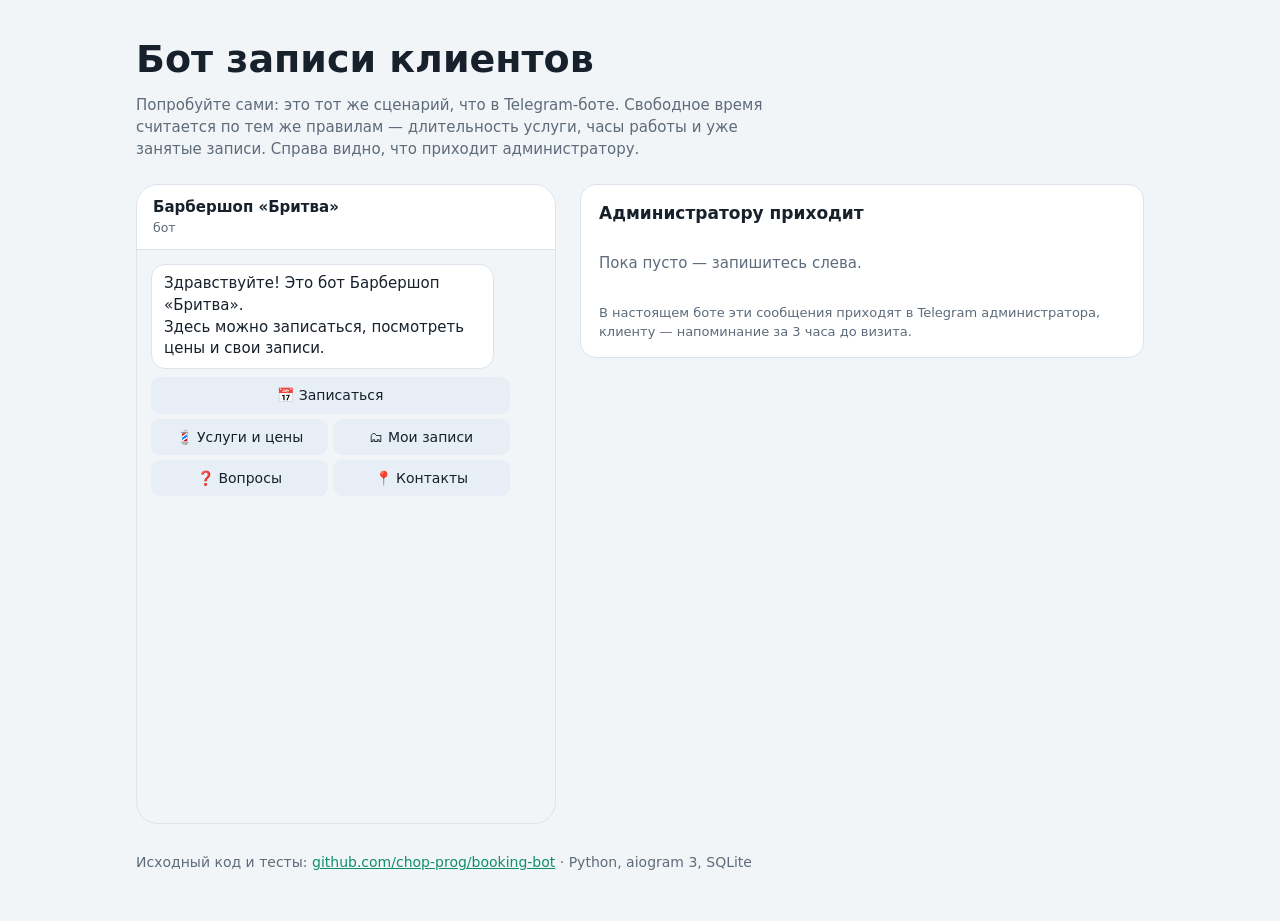
==== web/index.html @ 883f326a "Add a browser demo of the booking flow, published on Pages web/ replays the bot's menu and booking s" ====
<!doctype html>
<html lang="ru">
<head>
<meta charset="utf-8">
<meta name="viewport" content="width=device-width, initial-scale=1">
<title>Бот записи клиентов — демо</title>
<meta name="description" content="Попробуйте Telegram-бота для записи клиентов прямо в браузере: услуги, свободное время, подтверждение и уведомление администратору.">
<link rel="stylesheet" href="style.css">
</head>
<body>
<main>
  <header class="intro">
    <h1>Бот записи клиентов</h1>
    <p>Попробуйте сами: это тот же сценарий, что в Telegram-боте. Свободное время считается по тем же правилам — длительность услуги, часы работы и уже занятые записи. Справа видно, что приходит администратору.</p>
  </header>
  <div class="stage">
    <section class="phone" aria-label="Чат с ботом">
      <div class="bar"><b id="biz-name">Бот</b><small>бот</small></div>
      <div id="chat" class="chat" role="log" aria-live="polite"></div>
      <form id="composer" class="composer" hidden>
        <input id="input" autocomplete="off" aria-label="Сообщение">
        <button type="submit" aria-label="Отправить">➤</button>
      </form>
    </section>
    <aside class="admin" aria-label="Уведомления администратора">
      <h2>Администратору приходит</h2>
      <div id="admin" class="admin-feed"><p class="muted">Пока пусто — запишитесь слева.</p></div>
      <p class="note">В настоящем боте эти сообщения приходят в Telegram администратора, клиенту — напоминание за 3 часа до визита.</p>
    </aside>
  </div>
  <footer>Исходный код и тесты: <a href="https://github.com/chop-prog/booking-bot">github.com/chop-prog/booking-bot</a> · Python, aiogram 3, SQLite</footer>
</main>
<script type="module" src="app.js"></script>
</body>
</html>
---- web/style.css ----
:root { --bg:#0e1621; --panel:#17212b; --line:#243447; --text:#e9eef3; --muted:#8ea3b6; --me:#2b5278; --bot:#182533; --btn:rgba(90,140,190,.22); --accent:#7ff0c8; color-scheme: dark; }
@media (prefers-color-scheme: light) { :root { --bg:#f2f5f8; --panel:#fff; --line:#dde3ea; --text:#17212b; --muted:#5d6b7a; --me:#d9f0c8; --bot:#fff; --btn:#e7eef6; --accent:#0f8f6c; color-scheme: light; } }
* { box-sizing: border-box; }
body { margin: 0; background: var(--bg); color: var(--text); font: 15px/1.45 system-ui, -apple-system, "Segoe UI", Roboto, sans-serif; }
main { max-width: 1040px; margin: 0 auto; padding: 32px 16px 48px; }
h1 { margin: 0 0 8px; font-size: clamp(26px, 4vw, 38px); }
.intro p { margin: 0 0 24px; color: var(--muted); max-width: 70ch; }
.stage { display: grid; grid-template-columns: minmax(0, 420px) 1fr; gap: 24px; align-items: start; }
.phone { background: var(--bg); border: 1px solid var(--line); border-radius: 22px; overflow: hidden; display: flex; flex-direction: column; height: 640px; }
.bar { background: var(--panel); padding: 12px 16px; border-bottom: 1px solid var(--line); display: flex; flex-direction: column; }
.bar small { color: var(--muted); }
.chat { flex: 1; overflow-y: auto; padding: 14px; display: flex; flex-direction: column; gap: 8px; }
.msg { max-width: 88%; padding: 8px 12px; border-radius: 14px; background: var(--bot); align-self: flex-start; white-space: pre-line; border: 1px solid var(--line); }
.msg.me { background: var(--me); align-self: flex-end; border-color: transparent; }
.kb { display: grid; gap: 5px; max-width: 92%; }
.kb button { background: var(--btn); color: var(--text); border: 0; border-radius: 9px; padding: 8px 6px; font: inherit; font-size: 14px; cursor: pointer; }
.kb button:hover, .kb button:focus-visible { outline: 2px solid var(--accent); }
.kb button:disabled { opacity: .45; cursor: default; outline: none; }
.composer { display: flex; gap: 8px; padding: 10px; border-top: 1px solid var(--line); background: var(--panel); }
.composer[hidden] { display: none; }
.composer input { flex: 1; background: var(--bg); color: var(--text); border: 1px solid var(--line); border-radius: 10px; padding: 9px 12px; font: inherit; }
.composer button { border: 0; border-radius: 10px; background: var(--accent); color: #0e1621; padding: 0 14px; font-size: 16px; cursor: pointer; }
.admin { background: var(--panel); border: 1px solid var(--line); border-radius: 16px; padding: 16px 18px; }
.admin h2 { margin: 0 0 12px; font-size: 17px; }
.admin-feed { display: grid; gap: 8px; }
.admin-feed .msg { max-width: none; }
.muted, .note { color: var(--muted); }
.note { font-size: 13px; margin: 14px 0 0; }
footer { margin-top: 28px; color: var(--muted); font-size: 14px; }
a { color: var(--accent); }
@media (max-width: 760px) { .stage { grid-template-columns: 1fr; } .phone { height: 560px; } }
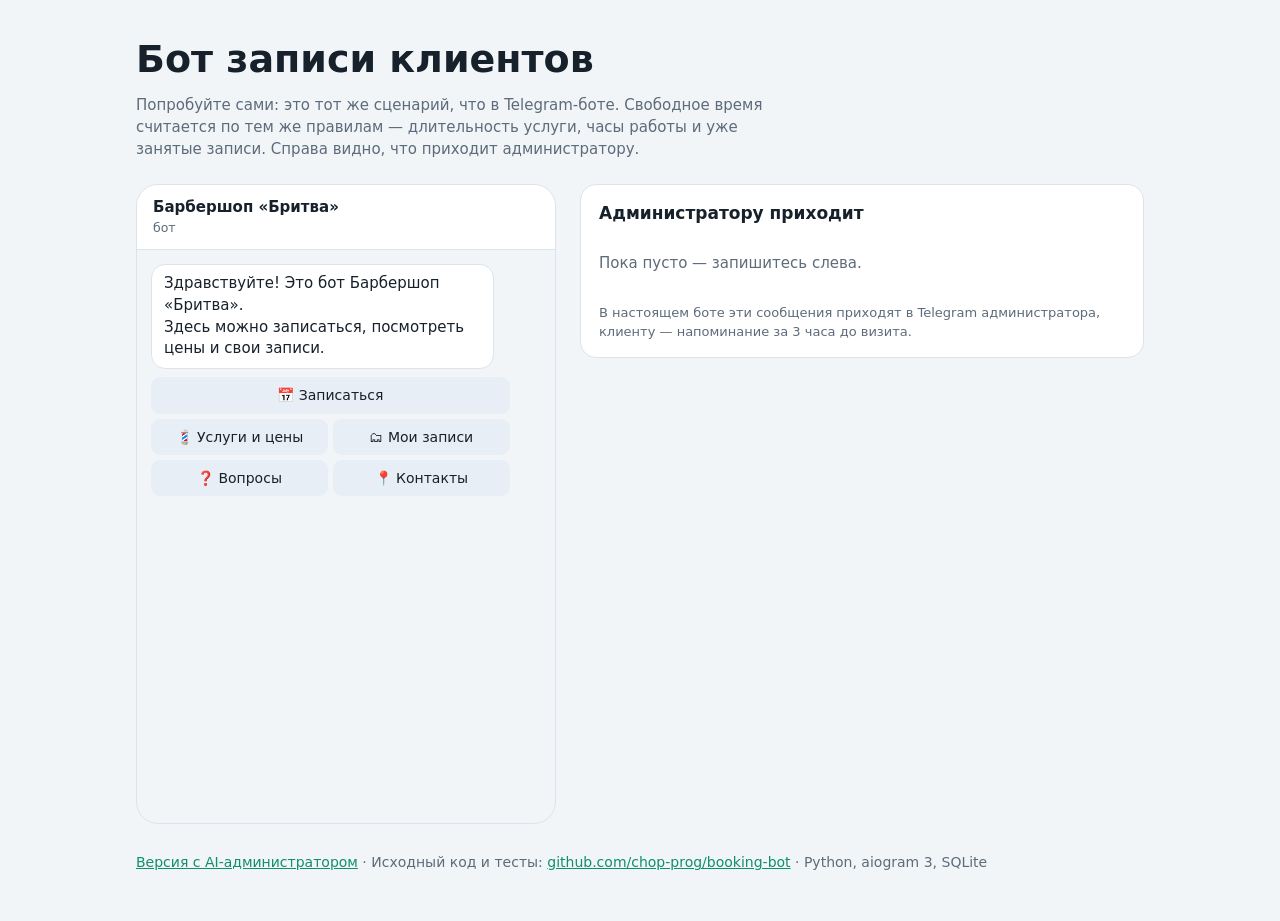
==== commit 7164cb08: "Add an optional AI administrator and its browser demo Clients can write in plain words: Claude answe" ====
--- a/web/index.html
+++ b/web/index.html
@@ -10,7 +10,8 @@
 <body>
 <main>
   <header class="intro">
-    <h1>Бот записи клиентов</h1>
+    <h1 id="page-title">Бот записи клиентов</h1>
+    <p id="demo-notice" class="demo-notice" hidden></p>
     <p>Попробуйте сами: это тот же сценарий, что в Telegram-боте. Свободное время считается по тем же правилам — длительность услуги, часы работы и уже занятые записи. Справа видно, что приходит администратору.</p>
   </header>
   <div class="stage">
@@ -28,7 +29,8 @@
       <p class="note">В настоящем боте эти сообщения приходят в Telegram администратора, клиенту — напоминание за 3 часа до визита.</p>
     </aside>
   </div>
-  <footer>Исходный код и тесты: <a href="https://github.com/chop-prog/booking-bot">github.com/chop-prog/booking-bot</a> · Python, aiogram 3, SQLite</footer>
+  <p id="demo-contact" class="demo-contact" hidden>Хотите такого бота с вашими услугами? Напишите в Telegram: <a href="https://t.me/chunua4">@chunua4</a></p>
+  <footer><a href="ai.html">Версия с AI-администратором</a> · Исходный код и тесты: <a href="https://github.com/chop-prog/booking-bot">github.com/chop-prog/booking-bot</a> · Python, aiogram 3, SQLite</footer>
 </main>
 <script type="module" src="app.js"></script>
 </body>
--- a/web/style.css
+++ b/web/style.css
@@ -5,6 +5,13 @@
 main { max-width: 1040px; margin: 0 auto; padding: 32px 16px 48px; }
 h1 { margin: 0 0 8px; font-size: clamp(26px, 4vw, 38px); }
 .intro p { margin: 0 0 24px; color: var(--muted); max-width: 70ch; }
+.intro .demo-notice { padding: 10px 14px; border: 1px solid var(--accent); border-radius: 12px; color: var(--text); font-size: 14px; }
+.demo-contact { margin: 24px 0 0; font-size: 17px; }
+.scenarios { display: flex; flex-wrap: wrap; gap: 8px; margin-bottom: 18px; }
+.scenarios button { border: 1px solid var(--line); border-radius: 99px; background: var(--panel); color: var(--text); padding: 8px 14px; font: inherit; cursor: pointer; }
+.scenarios button[aria-pressed="true"] { border-color: var(--accent); color: var(--accent); }
+.tool { align-self: center; max-width: 94%; padding: 3px 10px; color: var(--muted); font: 12px/1.4 ui-monospace, Consolas, monospace; text-align: center; overflow-wrap: anywhere; }
+.typing { color: var(--muted); font-style: italic; }
 .stage { display: grid; grid-template-columns: minmax(0, 420px) 1fr; gap: 24px; align-items: start; }
 .phone { background: var(--bg); border: 1px solid var(--line); border-radius: 22px; overflow: hidden; display: flex; flex-direction: column; height: 640px; }
 .bar { background: var(--panel); padding: 12px 16px; border-bottom: 1px solid var(--line); display: flex; flex-direction: column; }
